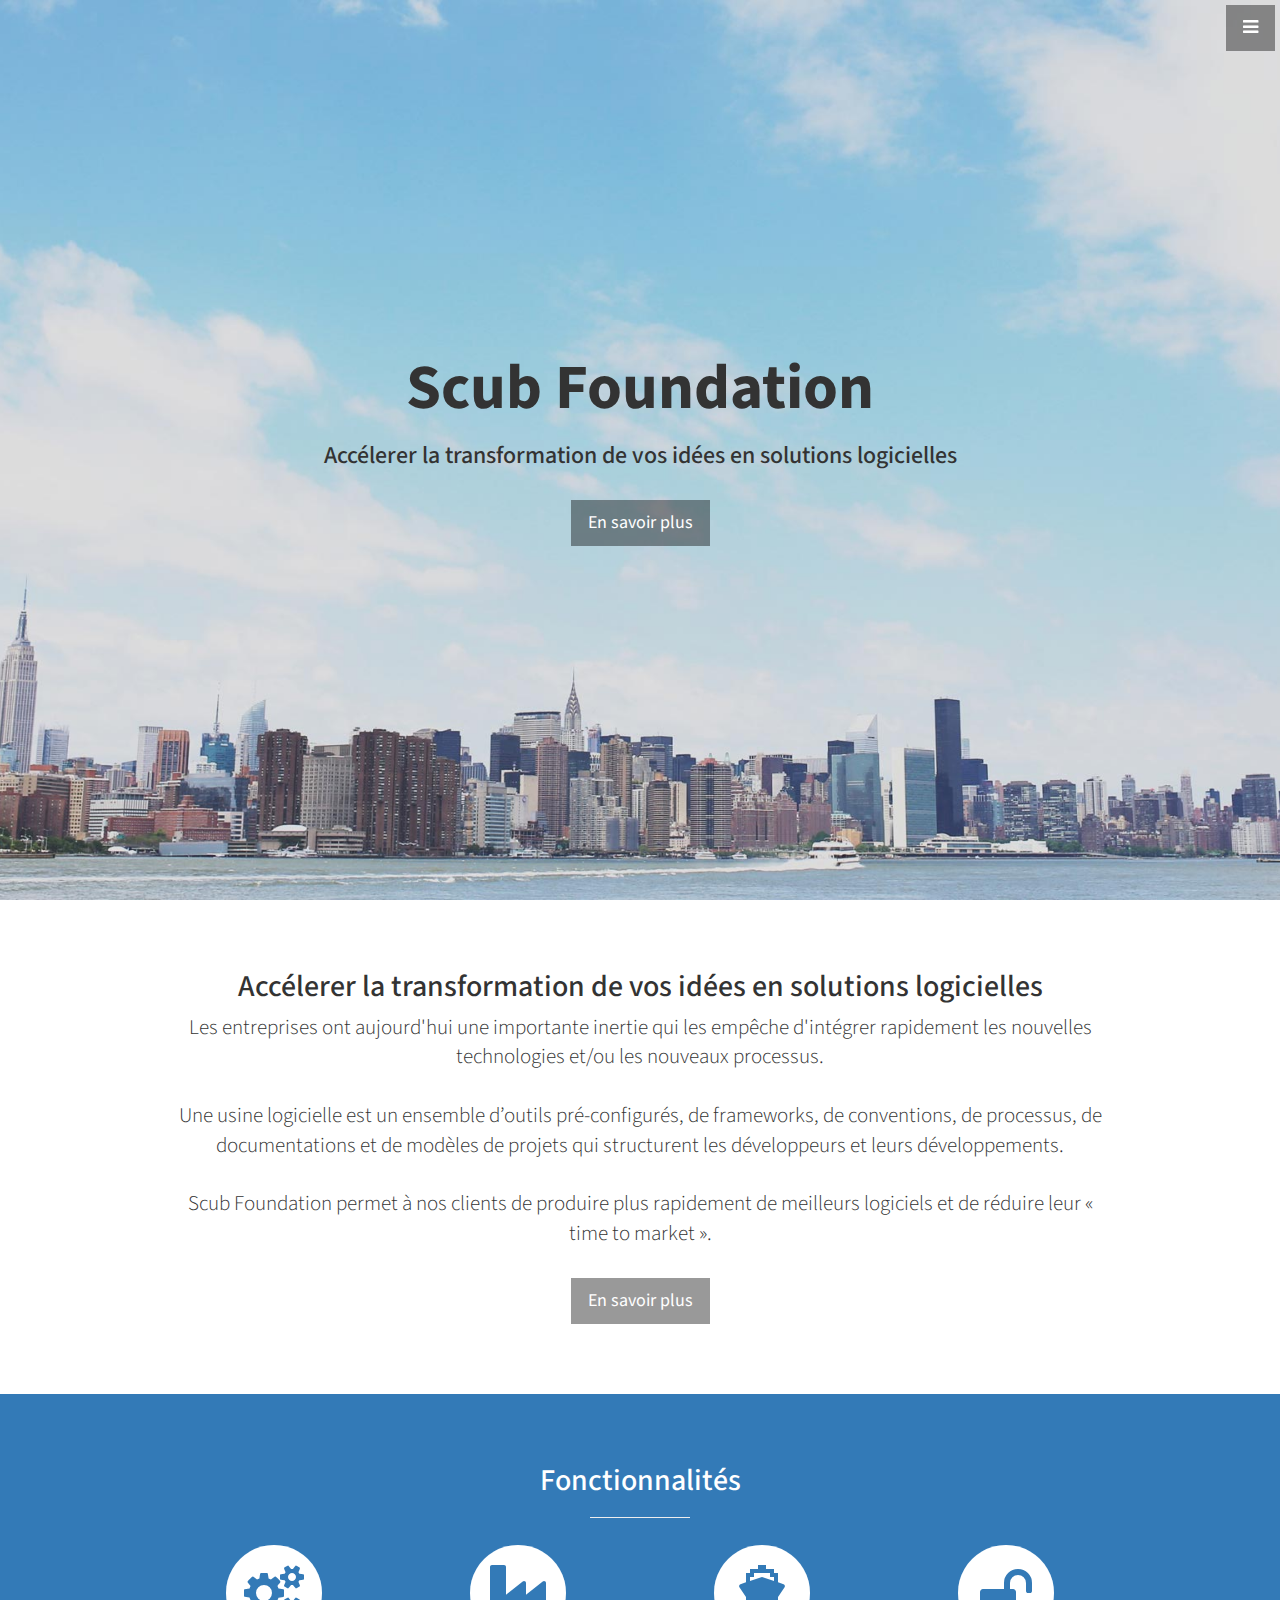
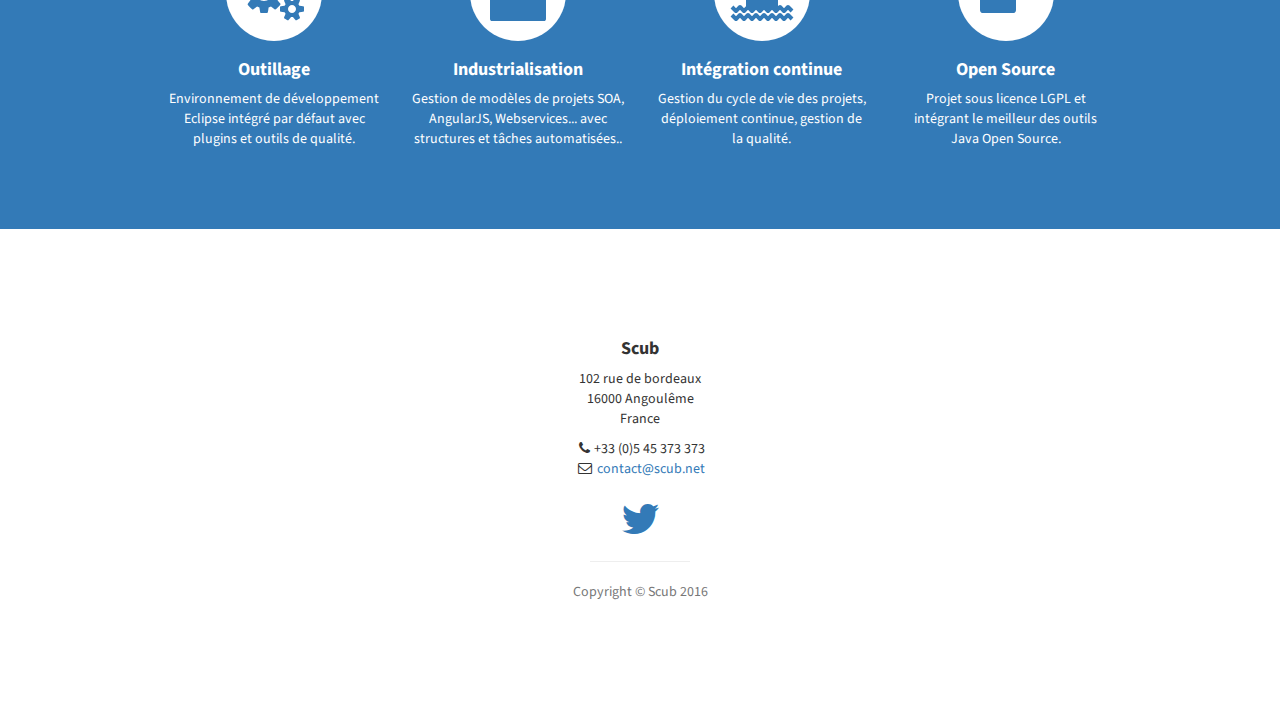
==== index.html @ d6b67ae4 "Première commit avec la première version du site web." ====
<!DOCTYPE html>
<html lang="fr">

<head>

    <meta charset="utf-8">
    <meta http-equiv="X-UA-Compatible" content="IE=edge">
    <meta name="viewport" content="width=device-width, initial-scale=1">
    <meta name="description" content="Scub Foundation, usine logicielle Java libre">
    <meta name="author" content="Scub">

    <title>Scub Foundation, usine logicielle Java libre</title>

    <!-- Bootstrap Core CSS -->
    <link href="css/bootstrap.min.css" rel="stylesheet">

    <!-- Custom CSS -->
    <link href="css/stylish-portfolio.css" rel="stylesheet">

    <!-- Custom Fonts -->
    <link href="font-awesome/css/font-awesome.min.css" rel="stylesheet" type="text/css">
    <link href="http://fonts.googleapis.com/css?family=Source+Sans+Pro:300,400,700,300italic,400italic,700italic" rel="stylesheet" type="text/css">

    <!-- HTML5 Shim and Respond.js IE8 support of HTML5 elements and media queries -->
    <!-- WARNING: Respond.js doesn't work if you view the page via file:// -->
    <!--[if lt IE 9]>
        <script src="https://oss.maxcdn.com/libs/html5shiv/3.7.0/html5shiv.js"></script>
        <script src="https://oss.maxcdn.com/libs/respond.js/1.4.2/respond.min.js"></script>
    <![endif]-->

</head>

<body>

    <!-- Navigation -->
    <a id="menu-toggle" href="#" class="btn btn-dark btn-lg toggle"><i class="fa fa-bars"></i></a>
    <nav id="sidebar-wrapper">
        <ul class="sidebar-nav">
            <a id="menu-close" href="#" class="btn btn-light btn-lg pull-right toggle"><i class="fa fa-times"></i></a>
            <li class="sidebar-brand">
                <a href="#top"  onclick = $("#menu-close").click(); >Scub Foundation</a>
            </li>
            <li>
                <a href="#top" onclick = $("#menu-close").click(); >Accueil</a>
            </li>
            <li>
                <a href="#about" onclick = $("#menu-close").click(); >A propos</a>
            </li>
            <li>
                <a href="#services" onclick = $("#menu-close").click(); >Fonctionnalités</a>
            </li>
            <li>
                <a href="#contact" onclick = $("#menu-close").click(); >Contact</a>
            </li>
        </ul>
    </nav>

    <!-- Header -->
    <header id="top" class="header">
        <div class="text-vertical-center">
            <h1>Scub Foundation</h1>
            <h3>Accélerer la transformation de vos idées en solutions logicielles</h3>
            <br>
            <a href="#about" class="btn btn-dark btn-lg">En savoir plus</a>
        </div>
    </header>

    <!-- About -->
    <section id="about" class="about">
        <div class="container">
            <div class="row">
                <div class="col-lg-10 col-lg-offset-1 text-center">
                    <h2>Accélerer la transformation de vos idées en solutions logicielles</h2>
                    <p class="lead">Les entreprises ont aujourd'hui une importante inertie qui les empêche d'intégrer rapidement les nouvelles technologies et/ou les nouveaux processus.<br>
                        <br>
                        Une usine logicielle est un ensemble d’outils pré-configurés, de frameworks, de conventions, de processus, de documentations et de modèles de projets qui structurent les développeurs et leurs développements.<br>
                        <br>
                        Scub Foundation permet à nos clients de produire plus rapidement de meilleurs logiciels et de réduire leur « time to market ».<br>
                        <br>
                        <a href="#services" class="btn btn-dark btn-lg" target="twitter_scub_france">En savoir plus</a>
                    </p>
                </div>
            </div>
            <!-- /.row -->
        </div>
        <!-- /.container -->
    </section>

    <!-- Services -->
    <!-- The circle icons use Font Awesome's stacked icon classes. For more information, visit http://fontawesome.io/examples/ -->
    <section id="services" class="services bg-primary">
        <div class="container">
            <div class="row text-center">
                <div class="col-lg-10 col-lg-offset-1">
                    <h2>Fonctionnalités</h2>
                    <hr class="small">
                    <div class="row">
                        <div class="col-md-3 col-sm-6">
                            <div class="service-item">
                                <span class="fa-stack fa-4x">
                                <i class="fa fa-circle fa-stack-2x"></i>
                                <i class="fa fa-cogs fa-stack-1x text-primary"></i>
                            </span>
                                <h4>
                                    <strong>Outillage</strong>
                                </h4>
                                <p>Environnement de développement Eclipse intégré par défaut avec plugins et outils de qualité.</p>
                            </div>
                        </div>
                        <div class="col-md-3 col-sm-6">
                            <div class="service-item">
                                <span class="fa-stack fa-4x">
                                <i class="fa fa-circle fa-stack-2x"></i>
                                <i class="fa fa-industry fa-stack-1x text-primary"></i>
                            </span>
                                <h4>
                                    <strong>Industrialisation</strong>
                                </h4>
                                <p>Gestion de modèles de projets SOA, AngularJS, Webservices... avec structures et tâches automatisées..</p>
                            </div>
                        </div>
                        <div class="col-md-3 col-sm-6">
                            <div class="service-item">
                                <span class="fa-stack fa-4x">
                                <i class="fa fa-circle fa-stack-2x"></i>
                                <i class="fa fa-ship fa-stack-1x text-primary"></i>
                            </span>
                                <h4>
                                    <strong>Intégration continue</strong>
                                </h4>
                                <p>Gestion du cycle de vie des projets, déploiement continue, gestion de la qualité.</p>
                            </div>
                        </div>
                        <div class="col-md-3 col-sm-6">
                            <div class="service-item">
                                <span class="fa-stack fa-4x">
                                <i class="fa fa-circle fa-stack-2x"></i>
                                <i class="fa fa-unlock fa-stack-1x text-primary"></i>
                            </span>
                                <h4>
                                    <strong>Open Source</strong>
                                </h4>
                                <p>Projet sous licence LGPL et intégrant le meilleur des outils Java Open Source.</p>
                            </div>
                        </div>
                    </div>
                    <!-- /.row (nested) -->
                </div>
                <!-- /.col-lg-10 -->
            </div>
            <!-- /.row -->
        </div>
        <!-- /.container -->
    </section>

    <!-- Footer -->
    <footer id="contact">
        <div class="container">
            <div class="row">
                <div class="col-lg-10 col-lg-offset-1 text-center">
                    <h4><strong>Scub</strong>
                    </h4>
                    <p>102 rue de bordeaux<br>16000 Angoulême<br>France</p>
                    <ul class="list-unstyled">
                        <li><i class="fa fa-phone fa-fw"></i>+33 (0)5 45 373 373</li>
                        <li><i class="fa fa-envelope-o fa-fw"></i>  <a href="mailto:contact@scub.net">contact@scub.net</a></li>
                        <li><br><a href="https://twitter.com/scub_france"><i class="fa fa-twitter fa-fw fa-3x"></i></a></li>
                    </ul>
                    <hr class="small">
                    <p class="text-muted">Copyright &copy; Scub 2016</p>
                </div>
            </div>
        </div>
    </footer>

    <!-- jQuery -->
    <script src="js/jquery.js"></script>

    <!-- Bootstrap Core JavaScript -->
    <script src="js/bootstrap.min.js"></script>

    <!-- Custom Theme JavaScript -->
    <script>
    // Closes the sidebar menu
    $("#menu-close").click(function(e) {
        e.preventDefault();
        $("#sidebar-wrapper").toggleClass("active");
    });

    // Opens the sidebar menu
    $("#menu-toggle").click(function(e) {
        e.preventDefault();
        $("#sidebar-wrapper").toggleClass("active");
    });

    // Scrolls to the selected menu item on the page
    $(function() {
        $('a[href*=#]:not([href=#])').click(function() {
            if (location.pathname.replace(/^\//, '') == this.pathname.replace(/^\//, '') || location.hostname == this.hostname) {

                var target = $(this.hash);
                target = target.length ? target : $('[name=' + this.hash.slice(1) + ']');
                if (target.length) {
                    $('html,body').animate({
                        scrollTop: target.offset().top
                    }, 1000);
                    return false;
                }
            }
        });
    });
    </script>

</body>

</html>
---- css/stylish-portfolio.css ----
/*!
 * Start Bootstrap - Stylish Portfolio Bootstrap Theme (http://startbootstrap.com)
 * Code licensed under the Apache License v2.0.
 * For details, see http://www.apache.org/licenses/LICENSE-2.0.
 */

/* Global Styles */

html,
body {
    width: 100%;
    height: 100%;
}

body {
    font-family: "Source Sans Pro","Helvetica Neue",Helvetica,Arial,sans-serif;
}

.text-vertical-center {
    display: table-cell;
    text-align: center;
    vertical-align: middle;
}

.text-vertical-center h1 {
    margin: 0;
    padding: 0;
    font-size: 4.5em;
    font-weight: 700;
}

/* Custom Button Styles */

.btn-dark {
    border-radius: 0;
    color: #fff;
    background-color: rgba(0,0,0,0.4);
}

.btn-dark:hover,
.btn-dark:focus,
.btn-dark:active {
    color: #fff;
    background-color: rgba(0,0,0,0.7);
}

.btn-light {
    border-radius: 0;
    color: #333;
    background-color: rgb(255,255,255);
}

.btn-light:hover,
.btn-light:focus,
.btn-light:active {
    color: #333;
    background-color: rgba(255,255,255,0.8);
}

/* Custom Horizontal Rule */

hr.small {
    max-width: 100px;
}

/* Side Menu */

#sidebar-wrapper {
    z-index: 1000;
    position: fixed;
    right: 0;
    width: 250px;
    height: 100%;
    margin-right: -250px;
    overflow-y: auto;
    background: #222;
    -webkit-transition: all 0.4s ease 0s;
    -moz-transition: all 0.4s ease 0s;
    -ms-transition: all 0.4s ease 0s;
    -o-transition: all 0.4s ease 0s;
    transition: all 0.4s ease 0s;
}

.sidebar-nav {
    position: absolute;
    top: 0;
    width: 250px;
    margin: 0;
    padding: 0;
    list-style: none;
}

.sidebar-nav li {
    text-indent: 20px;
    line-height: 40px;
}

.sidebar-nav li a {
    display: block;
    text-decoration: none;
    color: #999;
}

.sidebar-nav li a:hover {
    text-decoration: none;
    color: #fff;
    background: rgba(255,255,255,0.2);
}

.sidebar-nav li a:active,
.sidebar-nav li a:focus {
    text-decoration: none;
}

.sidebar-nav > .sidebar-brand {
    height: 55px;
    font-size: 18px;
    line-height: 55px;
}

.sidebar-nav > .sidebar-brand a {
    color: #999;
}

.sidebar-nav > .sidebar-brand a:hover {
    color: #fff;
    background: none;
}

#menu-toggle {
    z-index: 1;
    position: fixed;
    top: 0;
    right: 0;
}

#sidebar-wrapper.active {
    right: 250px;
    width: 250px;
    -webkit-transition: all 0.4s ease 0s;
    -moz-transition: all 0.4s ease 0s;
    -ms-transition: all 0.4s ease 0s;
    -o-transition: all 0.4s ease 0s;
    transition: all 0.4s ease 0s;
}

.toggle {
    margin: 5px 5px 0 0;
}

/* Header */

.header {
    display: table;
    position: relative;
    width: 100%;
    height: 100%;
    background: url(../img/bg.jpg) no-repeat center center scroll;
    -webkit-background-size: cover;
    -moz-background-size: cover;
    background-size: cover;
    -o-background-size: cover;
}

/* About */

.about {
    padding: 50px 0;
}

/* Services */

.services {
    padding: 50px 0;
}

.service-item {
    margin-bottom: 30px;
}

/* Callout */

.callout {
    display: table;
    width: 100%;
    height: 400px;
    color: #fff;
    background: url(../img/callout.jpg) no-repeat center center scroll;
    -webkit-background-size: cover;
    -moz-background-size: cover;
    background-size: cover;
    -o-background-size: cover;
}

/* Portfolio */

.portfolio {
    padding: 50px 0;
}

.portfolio-item {
    margin-bottom: 30px;
}

.img-portfolio {
    margin: 0 auto;
}

.img-portfolio:hover {
    opacity: 0.8;
}

/* Call to Action */

.call-to-action {
    padding: 50px 0;
}

.call-to-action .btn {
    margin: 10px;
}

/* Map */

.map {
    height: 500px;
}

@media(max-width:768px) {
    .map {
        height: 75%;
    }
}

/* Footer */

footer {
    padding: 100px 0;
}
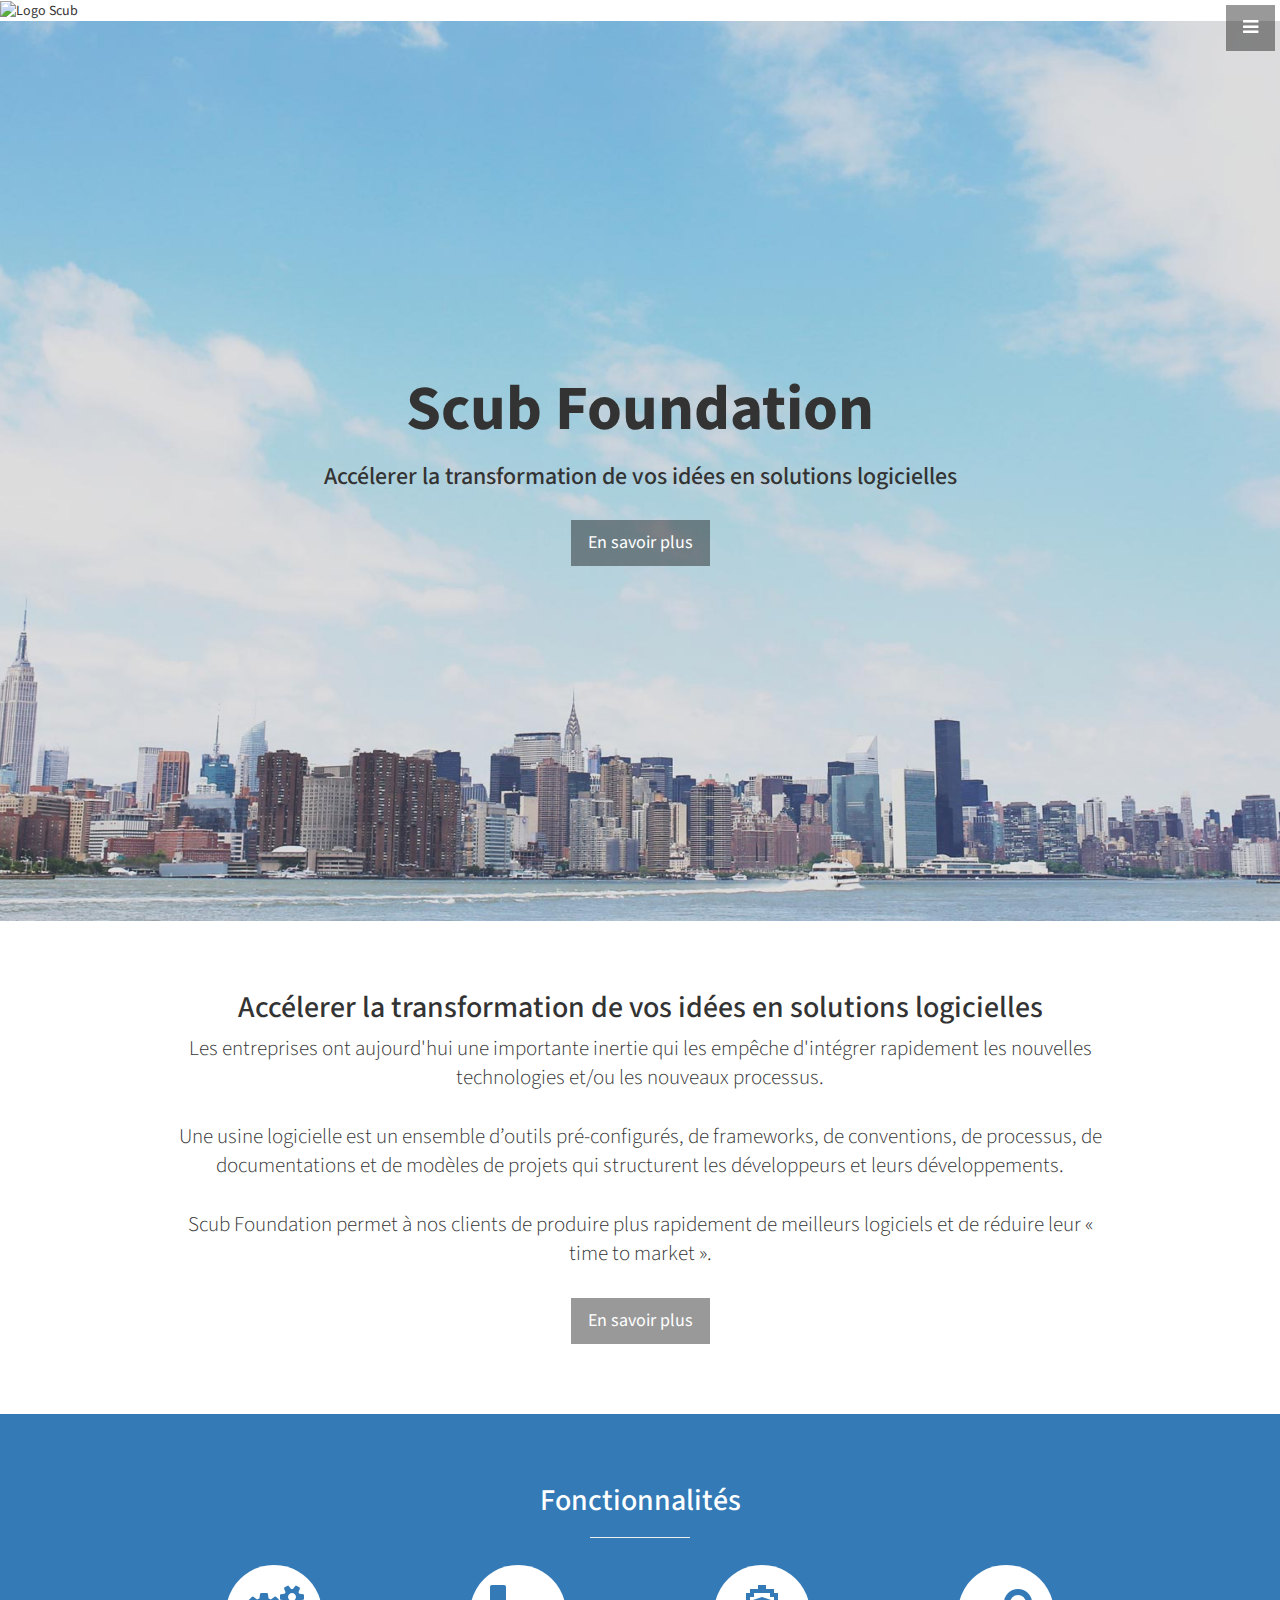
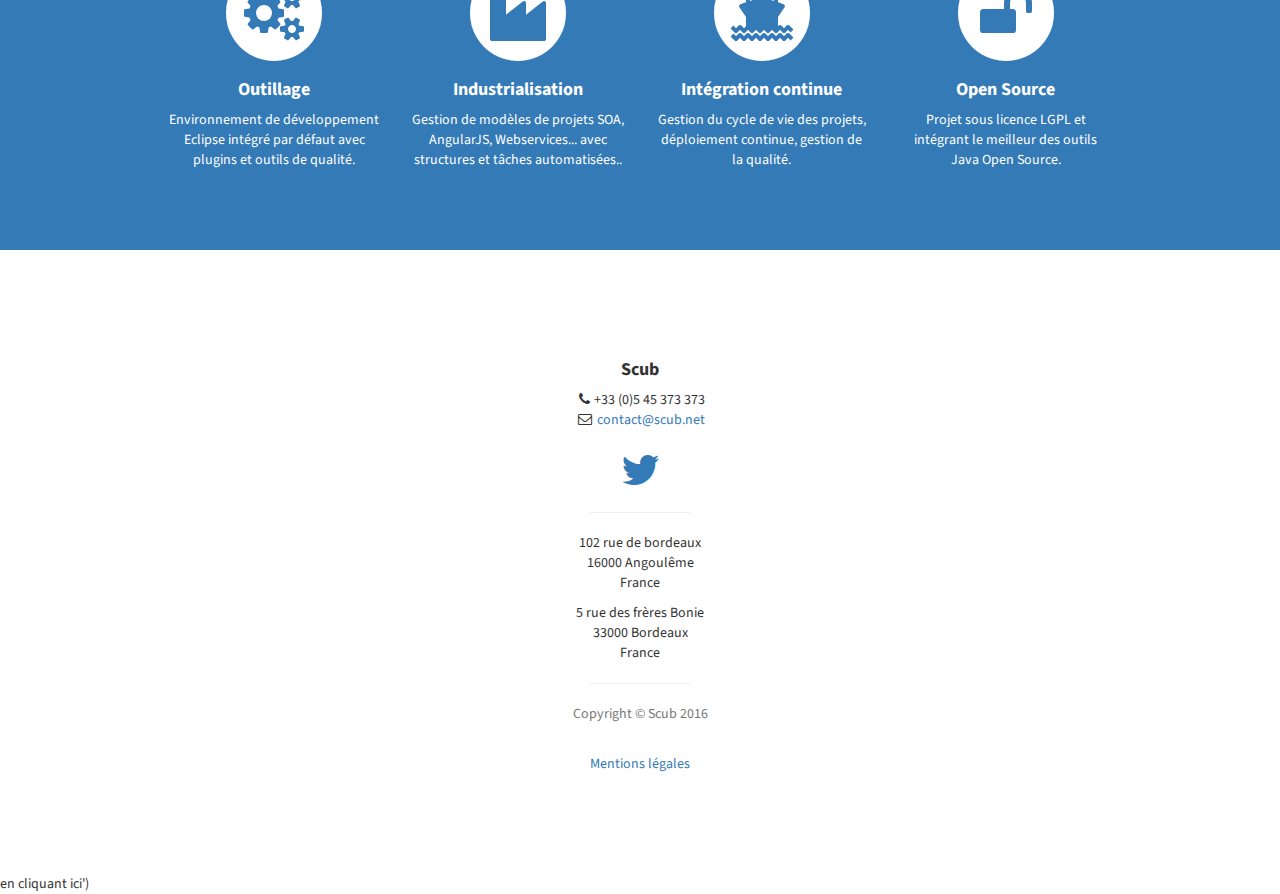
==== commit 7645f593: "tests intégration" ====
--- a/index.html
+++ b/index.html
@@ -9,8 +9,10 @@
     <meta name="description" content="Scub Foundation, usine logicielle Java libre">
     <meta name="author" content="Scub">
 
-    <title>Scub Foundation, usine logicielle Java libre</title>
-
+    <title>Scub Foundation, usine logicielle Java libre basée sur Maven & Spring</title>
+
+    <!-- Popup -->
+    <link href="//cdnjs.cloudflare.com/ajax/libs/toastr.js/latest/css/toastr.min.css" rel="stylesheet" />
     <!-- Bootstrap Core CSS -->
     <link href="css/bootstrap.min.css" rel="stylesheet">
 
@@ -20,6 +22,7 @@
     <!-- Custom Fonts -->
     <link href="font-awesome/css/font-awesome.min.css" rel="stylesheet" type="text/css">
     <link href="http://fonts.googleapis.com/css?family=Source+Sans+Pro:300,400,700,300italic,400italic,700italic" rel="stylesheet" type="text/css">
+
 
     <!-- HTML5 Shim and Respond.js IE8 support of HTML5 elements and media queries -->
     <!-- WARNING: Respond.js doesn't work if you view the page via file:// -->
@@ -32,6 +35,8 @@
 
 <body>
 
+    <img src="img/logo_scub.jpg" class="hiddenpinimage" alt="Logo Scub">
+    
     <!-- Navigation -->
     <a id="menu-toggle" href="#" class="btn btn-dark btn-lg toggle"><i class="fa fa-bars"></i></a>
     <nav id="sidebar-wrapper">
@@ -160,14 +165,18 @@
                 <div class="col-lg-10 col-lg-offset-1 text-center">
                     <h4><strong>Scub</strong>
                     </h4>
-                    <p>102 rue de bordeaux<br>16000 Angoulême<br>France</p>
                     <ul class="list-unstyled">
                         <li><i class="fa fa-phone fa-fw"></i>+33 (0)5 45 373 373</li>
                         <li><i class="fa fa-envelope-o fa-fw"></i>  <a href="mailto:contact@scub.net">contact@scub.net</a></li>
                         <li><br><a href="https://twitter.com/scub_france"><i class="fa fa-twitter fa-fw fa-3x"></i></a></li>
                     </ul>
                     <hr class="small">
+                    <p>102 rue de bordeaux<br>16000 Angoulême<br>France</p>
+                    <p>5 rue des frères Bonie<br>33000 Bordeaux<br>France</p>
+                    <hr class="small">
                     <p class="text-muted">Copyright &copy; Scub 2016</p>
+                    <br>
+                    <a href="ml.html" target="ml">Mentions légales</a>  
                 </div>
             </div>
         </div>
@@ -210,6 +219,43 @@
         });
     });
     </script>
+    <!-- Custom Theme JavaScript -->
+    <script src="js/creative.js"></script>
+
+    <!-- Popup -->
+    <script src="//cdnjs.cloudflare.com/ajax/libs/toastr.js/latest/js/toastr.min.js"></script>
+    <script>
+    toastr.options = {
+      "closeButton": true,
+      "debug": false,
+      "newestOnTop": true,
+      "progressBar": false,
+      "positionClass": "toast-bottom-right",
+      "preventDuplicates": false,
+      "onclick": null,
+      "showDuration": "1300",
+      "hideDuration": "5000",
+      "timeOut": "30000",
+      "extendedTimeOut": "5000",
+      "showEasing": "swing",
+      "hideEasing": "linear",
+      "showMethod": "fadeIn",
+      "hideMethod": "fadeOut"
+    }
+    toastr["success"]('Nous recrutons des développeurs Java & Javascript sur Angoulême & Bordeaux !', '<a href="https://medium.com/@scub/nous-recrutons-des-d%C3%A9veloppeurs-full-stack-java-javascript-sur-bordeaux-et-angoul%C3%AAme-7d3730292716#.61j284aw3" target="offreEmploi"><font color="white">Consulter nos annonces</font></a>')
+    </script>en cliquant ici</a>')
+    </script>
+
+<script>
+  (function(i,s,o,g,r,a,m){i['GoogleAnalyticsObject']=r;i[r]=i[r]||function(){
+  (i[r].q=i[r].q||[]).push(arguments)},i[r].l=1*new Date();a=s.createElement(o),
+  m=s.getElementsByTagName(o)[0];a.async=1;a.src=g;m.parentNode.insertBefore(a,m)
+  })(window,document,'script','//www.google-analytics.com/analytics.js','ga');
+
+  ga('create', 'UA-115413-15', 'auto');
+  ga('send', 'pageview');
+
+</script>
 
 </body>
 
